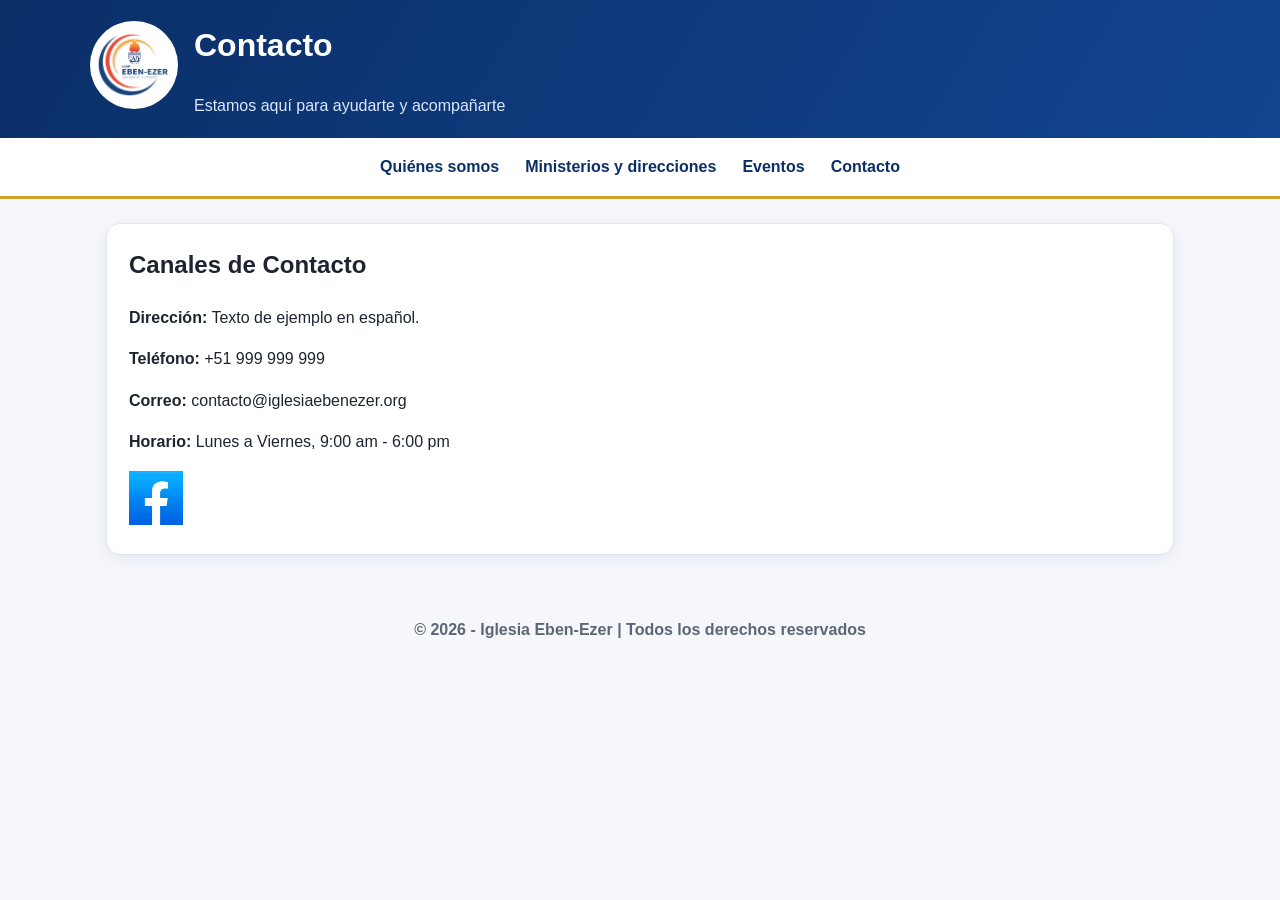
==== contacto.html @ 2f993709 "Se añadio varias páginas HTML y refactorizar el CSS para el sitio web de la iglesia." ====
﻿<!DOCTYPE html>
<html lang="es">
<head>
    <meta charset="UTF-8">
    <meta name="viewport" content="width=device-width, initial-scale=1.0">
    <title>Iglesia Eben-Ezer | Contacto</title>
        <style>
:root {
    --primary: #124490;
    --primary-dark: #0b2f67;
    --accent: #d2a126;
    --bg: #f5f7fb;
    --white: #ffffff;
    --text: #1d2430;
    --muted: #5c6675;
    --border: #dfe5ef;
}

* {
    box-sizing: border-box;
}

body {
    margin: 0;
    font-family: Arial, sans-serif;
    color: var(--text);
    background-color: var(--bg);
    line-height: 1.6;
}

.site-header {
    background: linear-gradient(120deg, var(--primary-dark), var(--primary));
    color: var(--white);
    padding: 20px 16px;
}

.brand-wrap {
    max-width: 1100px;
    margin: 0 auto;
    display: flex;
    align-items: center;
    gap: 16px;
}

.logo {
    width: 88px;
    height: 88px;
    object-fit: contain;
    background-color: var(--white);
    border-radius: 50%;
    padding: 6px;
}

h1,
h2,
h3 {
    margin-top: 0;
}

.site-header p {
    margin: 6px 0 0;
    color: #dbe8ff;
}

.main-nav {
    background-color: var(--white);
    border-bottom: 3px solid var(--accent);
    padding: 12px;
    text-align: center;
    display: flex;
    justify-content: center;
    align-items: center;
    gap: 6px;
    flex-wrap: wrap;
}

.main-nav a {
    color: var(--primary-dark);
    margin: 0 10px;
    text-decoration: none;
    font-weight: 700;
}

.main-nav a:hover {
    color: var(--accent);
}

.dropdown {
    position: relative;
    display: inline-block;
}

.dropbtn {
    border: 0;
    background-color: transparent;
    color: var(--primary-dark);
    font-weight: 700;
    font-size: 1rem;
    padding: 8px 10px;
    cursor: pointer;
}

.dropbtn:hover {
    color: var(--accent);
}

.dropdown-menu {
    display: none;
    position: absolute;
    left: 0;
    top: 100%;
    min-width: 220px;
    background-color: var(--white);
    border: 1px solid var(--border);
    border-radius: 10px;
    box-shadow: 0 12px 20px rgba(11, 47, 103, 0.12);
    z-index: 50;
    padding: 8px 0;
}

.dropdown-menu a {
    display: block;
    margin: 0;
    padding: 10px 14px;
    text-align: left;
}

.dropdown:hover .dropdown-menu,
.dropdown:focus-within .dropdown-menu {
    display: block;
}

.container {
    max-width: 1100px;
    margin: 24px auto;
    padding: 0 16px;
}

.card {
    background-color: var(--white);
    border: 1px solid var(--border);
    border-radius: 14px;
    padding: 22px;
    margin-bottom: 18px;
    box-shadow: 0 4px 16px rgba(18, 68, 144, 0.08);
}

.hero h2 {
    color: var(--primary);
}

.hero-banner {
    padding: 0;
    overflow: hidden;
    position: relative;
}

.hero-image {
    width: 100%;
    height: 430px;
    object-fit: cover;
    display: block;
    filter: brightness(0.68);
}

.hero-overlay {
    position: absolute;
    inset: 0;
    display: flex;
    flex-direction: column;
    justify-content: center;
    gap: 8px;
    padding: 28px;
    color: var(--white);
}

.hero-overlay h2 {
    margin: 0;
    font-size: 2rem;
}

.hero-overlay p {
    max-width: 680px;
    margin: 0;
}

.btn-primary {
    display: inline-block;
    margin-top: 8px;
    background-color: var(--accent);
    color: #2c2000;
    text-decoration: none;
    padding: 10px 16px;
    border-radius: 8px;
    font-weight: 700;
}

.btn-primary:hover {
    background-color: #c18f14;
}

.actividades {
    width: 100%;
    max-width: 420px;
    height: auto;
    border-radius: 10px;
    border: 1px solid var(--border);
    margin: 8px 0 10px;
}

.facebook {
    width: 54px;
    height: 54px;
    object-fit: contain;
}

.ministry-grid {
    display: grid;
    grid-template-columns: repeat(2, minmax(0, 1fr));
    gap: 16px;
}

.ministry-card h3 {
    color: var(--primary);
}

.ministry-list {
    display: flex;
    flex-direction: column;
    gap: 16px;
}

.ministry-row {
    display: grid;
    grid-template-columns: 240px 1fr;
    gap: 18px;
    align-items: center;
}

.ministry-thumb {
    width: 100%;
    height: 170px;
    object-fit: cover;
    border-radius: 10px;
    border: 1px solid var(--border);
}

.ministry-content h3 {
    color: var(--primary);
    margin-bottom: 8px;
}

.modal-overlay {
    position: fixed;
    inset: 0;
    background-color: rgba(0, 0, 0, 0.55);
    display: none;
    justify-content: center;
    align-items: center;
    padding: 16px;
    z-index: 999;
}

.modal-overlay.is-visible {
    display: flex;
}

.modal-box {
    width: 100%;
    max-width: 520px;
    background-color: var(--white);
    border-radius: 14px;
    padding: 20px;
    position: relative;
    box-shadow: 0 16px 32px rgba(0, 0, 0, 0.18);
}

.modal-box h3 {
    margin-bottom: 8px;
    color: var(--primary);
}

.modal-close {
    position: absolute;
    top: 10px;
    right: 12px;
    border: 0;
    background: transparent;
    font-size: 1.4rem;
    cursor: pointer;
    color: var(--muted);
}

.event-grid {
    display: grid;
    grid-template-columns: repeat(2, minmax(0, 1fr));
    gap: 16px;
}

.event-card {
    border: 1px solid var(--border);
    border-radius: 12px;
    padding: 16px;
    background-color: #fbfdff;
}

.event-card h3 {
    color: var(--primary);
    margin-bottom: 8px;
}

footer {
    text-align: center;
    font-weight: 700;
    color: var(--muted);
    padding: 22px 16px 28px;
}

@media (max-width: 768px) {
    .brand-wrap {
        flex-direction: column;
        text-align: center;
    }

    .main-nav {
        display: flex;
        flex-direction: column;
        gap: 8px;
    }

    .main-nav a {
        margin: 0;
    }

    .dropdown,
    .dropbtn {
        width: 100%;
    }

    .dropbtn {
        text-align: center;
        padding: 0;
    }

    .hero-image {
        height: 320px;
    }

    .hero-overlay h2 {
        font-size: 1.45rem;
    }

    .ministry-grid {
        grid-template-columns: 1fr;
    }

    .ministry-row {
        grid-template-columns: 1fr;
    }

    .ministry-thumb {
        height: 210px;
    }

    .event-grid {
        grid-template-columns: 1fr;
    }
}

    </style>
</head>
<body>
    <header class="site-header">
        <div class="brand-wrap">
            <a href="index.html"><img src="LOGOS EBEN CON BORDE.png" class="logo" alt="Logo Iglesia Eben-Ezer"></a>
            <div>
                <h1>Contacto</h1>
                <p>Estamos aquí para ayudarte y acompañarte</p>
            </div>
        </div>
    </header>

    <nav class="main-nav">
        <div class="dropdown">
            <button class="dropbtn" type="button">Quiénes somos</button>
            <div class="dropdown-menu">
                <a href="historia.html">Historia</a>
                <a href="mision-vision.html">Misión y visión</a>
                <a href="contacto.html">Contacto</a>
            </div>
        </div>
        <a href="ministerios.html">Ministerios y direcciones</a>
        <a href="eventos.html">Eventos</a>
        <a href="contacto.html">Contacto</a>
    </nav>

    <main class="container">
        <section class="card">
            <h2>Canales de Contacto</h2>
            <p><strong>Dirección:</strong> Texto de ejemplo en español.</p>
            <p><strong>Teléfono:</strong> +51 999 999 999</p>
            <p><strong>Correo:</strong> contacto@iglesiaebenezer.org</p>
            <p><strong>Horario:</strong> Lunes a Viernes, 9:00 am - 6:00 pm</p>
            <a href="https://www.facebook.com/profile.php?id=100067152944125&locale=es_LA">
                <img src="Logo_de_Facebook.png" class="facebook" alt="Facebook Iglesia Eben-Ezer">
            </a>
        </section>
    </main>

    <footer>
        <p>© 2026 - Iglesia Eben-Ezer | Todos los derechos reservados</p>
    </footer>
</body>
</html>
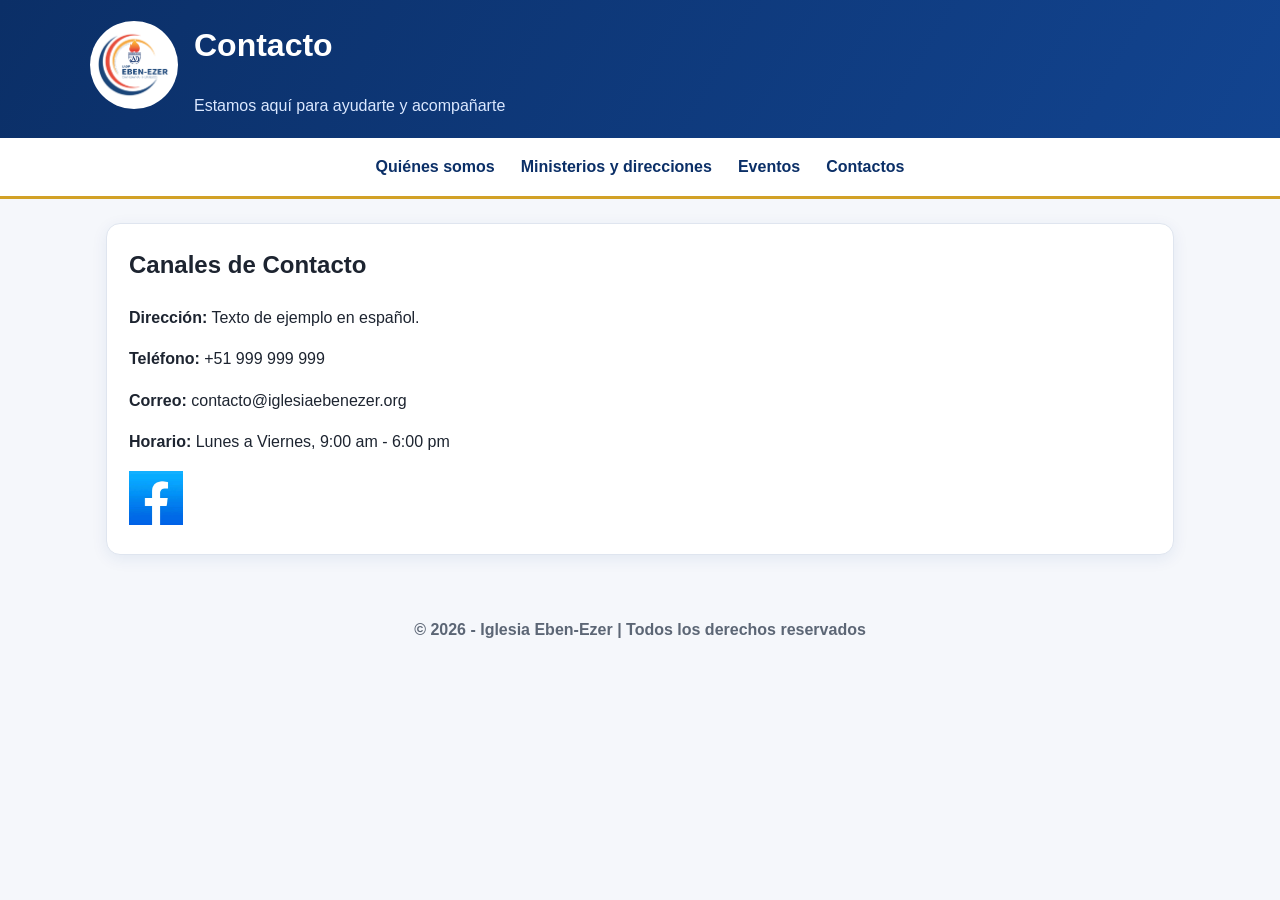
==== commit 6bd561c6: "se puso una s" ====
--- a/contacto.html
+++ b/contacto.html
@@ -1,4 +1,4 @@
-﻿<!DOCTYPE html>
+<!DOCTYPE html>
 <html lang="es">
 <head>
     <meta charset="UTF-8">
@@ -367,32 +367,203 @@
     }
 }
 
+/* Contact Section */
+.contact-section {
+    background-color: var(--white);
+    border: 1px solid var(--border);
+    border-radius: 14px;
+    padding: 22px;
+    margin-bottom: 18px;
+    box-shadow: 0 4px 16px rgba(18, 68, 144, 0.08);
+}
+
+.contact-content {
+    display: flex;
+    flex-wrap: wrap;
+    gap: 20px;
+    justify-content: center;
+}
+
+.contact-form-container {
+    flex: 1;
+    min-width: 300px;
+    padding: 20px;
+}
+
+.contact-header {
+    display: flex;
+    align-items: center;
+    gap: 16px;
+    margin-bottom: 20px;
+}
+
+.contact-logo {
+    width: 60px; /* Adjust size as needed */
+    height: 60px;
+    object-fit: contain;
+}
+
+.contact-header h2 {
+    margin: 0;
+    color: var(--text);
+    font-size: 1.8rem;
+}
+
+.contact-header p {
+    color: var(--muted);
+    margin-top: 8px;
+}
+
+.contact-form {
+    display: flex;
+    flex-direction: column;
+    gap: 15px;
+}
+
+.contact-form input[type="text"],
+.contact-form input[type="tel"],
+.contact-form input[type="email"],
+.contact-form textarea {
+    width: 100%;
+    padding: 12px;
+    border: 1px solid var(--border);
+    border-radius: 8px;
+    font-size: 1rem;
+    color: var(--text);
+}
+
+.contact-form input::placeholder,
+.contact-form textarea::placeholder {
+    color: var(--muted);
+}
+
+.contact-form textarea {
+    min-height: 120px;
+    resize: vertical;
+}
+
+.contact-form button {
+    background-color: black; /* As per image */
+    color: var(--white);
+    padding: 12px 20px;
+    border: none;
+    border-radius: 8px;
+    font-size: 1.1rem;
+    font-weight: 700;
+    cursor: pointer;
+    transition: background-color 0.3s ease;
+}
+
+.contact-form button:hover {
+    background-color: #333;
+}
+
+.contact-info-container {
+    flex: 1;
+    min-width: 300px;
+    background: linear-gradient(120deg, var(--primary-dark), var(--primary)); /* Blue background as in image */
+    color: var(--white);
+    border-radius: 14px;
+    padding: 20px;
+    position: relative; /* For the yellow corner */
+    overflow: hidden;
+}
+
+.contact-info-container::before {
+    content: '';
+    position: absolute;
+    top: 0;
+    left: 0;
+    width: 40px; /* Size of the yellow corner */
+    height: 40px;
+    background-color: var(--accent); /* Yellow color */
+    clip-path: polygon(0 0, 100% 0, 0 100%); /* Triangle shape */
+}
+
+.contact-info-container h3 {
+    color: var(--white);
+    margin-top: 0;
+    margin-bottom: 20px;
+    font-size: 1.8rem;
+}
+
+.contact-info-container ul {
+    list-style: none;
+    padding: 0;
+    margin: 0;
+}
+
+.contact-info-container ul li {
+    display: flex;
+    align-items: center;
+    gap: 10px;
+    margin-bottom: 15px;
+    font-size: 1.1rem;
+}
+
+.social-links {
+    display: flex;
+    gap: 15px;
+    justify-content: flex-end; /* Align to the right as in image */
+    margin-top: 30px;
+}
+
+.social-links a {
+    color: var(--white); /* Make text links white */
+    text-decoration: none;
+    font-size: 1.5rem; /* Adjust size for text icons */
+}
+
+/* Responsive adjustments */
+@media (max-width: 768px) {
+    .contact-content {
+        flex-direction: column;
+    }
+
+    .contact-form-container,
+    .contact-info-container {
+        min-width: unset;
+        width: 100%;
+    }
+
+    .social-links {
+        justify-content: center;
+    }
+}
+
     </style>
 </head>
 <body>
-    <header class="site-header">
-        <div class="brand-wrap">
-            <a href="index.html"><img src="LOGOS EBEN CON BORDE.png" class="logo" alt="Logo Iglesia Eben-Ezer"></a>
-            <div>
-                <h1>Contacto</h1>
-                <p>Estamos aquí para ayudarte y acompañarte</p>
-            </div>
+
+<header class="site-header">
+    <div class="brand-wrap">
+        <a href="index.html"><img src="LOGOS EBEN CON BORDE.png" class="logo" alt="Logo Iglesia Eben-Ezer"></a>
+        <div>
+            <h1>Contacto</h1>
+            <p>Estamos aquí para ayudarte y acompañarte</p>
         </div>
-    </header>
-
-    <nav class="main-nav">
-        <div class="dropdown">
-            <button class="dropbtn" type="button">Quiénes somos</button>
-            <div class="dropdown-menu">
-                <a href="historia.html">Historia</a>
-                <a href="mision-vision.html">Misión y visión</a>
-                <a href="contacto.html">Contacto</a>
-            </div>
+    </div>
+</header>
+
+<nav class="main-nav">
+    <div class="dropdown">
+        <button class="dropbtn" type="button">Quiénes somos</button>
+        <div class="dropdown-menu">
+            <a href="historia.html">Historia</a>
+            <a href="mision-vision.html">Misión y Visión</a>
+            <a href="contacto.html">Contacto</a>
         </div>
-        <a href="ministerios.html">Ministerios y direcciones</a>
-        <a href="eventos.html">Eventos</a>
-        <a href="contacto.html">Contacto</a>
-    </nav>
+    </div>
+    <div class="dropdown">
+        <button class="dropbtn" type="button">Ministerios y direcciones</button>
+        <div class="dropdown-menu">
+            <a href="ministerios.html">Ministerios</a>
+            <a href="direcciones.html">Direcciones</a>
+        </div>
+    </div>
+    <a href="eventos.html">Eventos</a>
+    <a href="contacto.html">Contactos</a>
+</nav>
 
     <main class="container">
         <section class="card">
